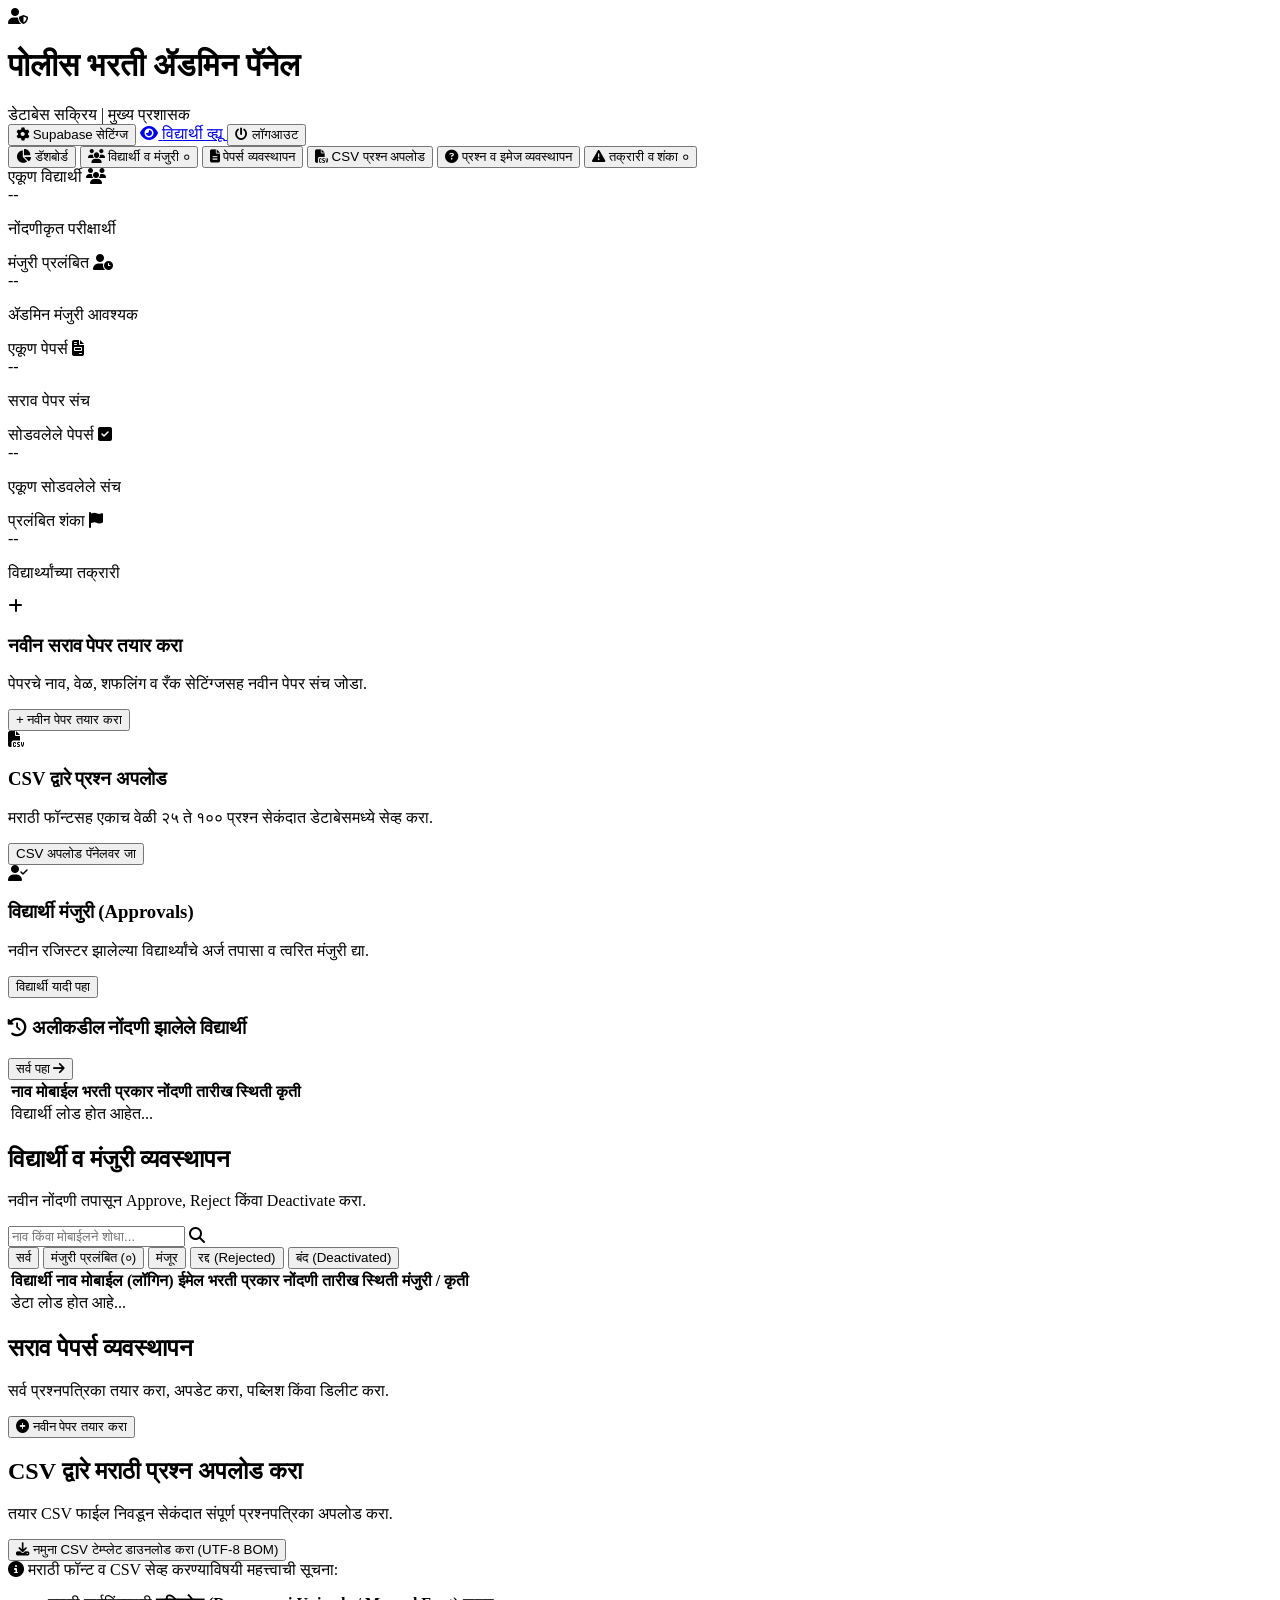
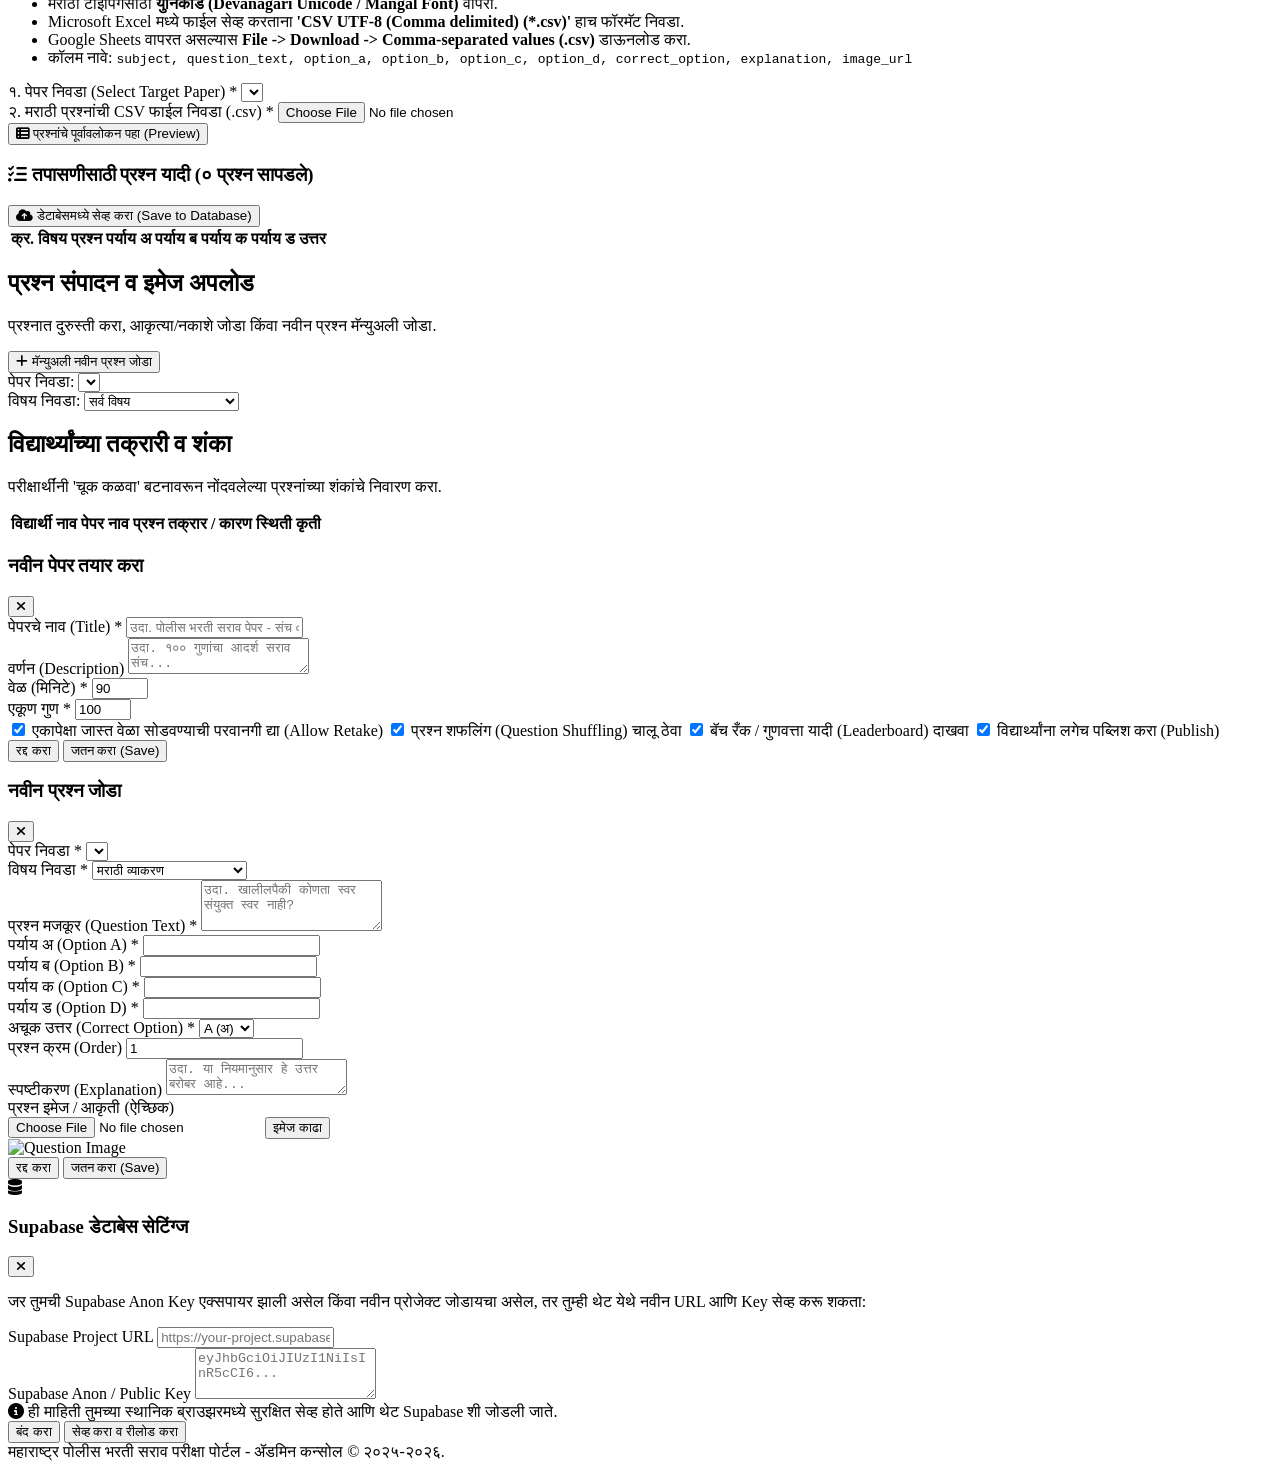
==== admin.html @ e0da2280 "Create admin.html" ====
<!DOCTYPE html>
<html lang="mr">
<head>
    <meta charset="UTF-8">
    <meta name="viewport" content="width=device-width, initial-scale=1.0">
    <title>ॲडमिन पॅनेल | महाराष्ट्र पोलीस भरती परीक्षा पोर्टल</title>
    <!-- Tailwind CSS -->
    <script src="https://cdn.tailwindcss.com"></script>
    <!-- Font Awesome Icons -->
    <link rel="stylesheet" href="https://cdnjs.cloudflare.com/ajax/libs/font-awesome/6.4.0/css/all.min.css">
    <!-- SweetAlert2 -->
    <script src="https://cdn.jsdelivr.net/npm/sweetalert2@11"></script>
    <!-- Google Fonts & Custom CSS -->
    <link rel="stylesheet" href="style.css">
</head>
<body class="bg-slate-100 text-slate-800 min-h-screen flex flex-col">

    <!-- १. ॲडमिन मुख्य हेडर -->
    <header class="bg-slate-900 border-b border-slate-800 text-white sticky top-0 z-40 shadow-md">
        <div class="max-w-7xl mx-auto px-4 sm:px-6 lg:px-8 py-3 flex items-center justify-between">
            <div class="flex items-center space-x-3">
                <div class="w-10 h-10 rounded-full bg-amber-500 text-slate-950 flex items-center justify-center font-bold text-xl shadow-md border-2 border-amber-300">
                    <i class="fa-solid fa-user-shield"></i>
                </div>
                <div>
                    <h1 class="font-extrabold text-base sm:text-lg leading-tight tracking-wide text-white">
                        पोलीस भरती ॲडमिन पॅनेल
                    </h1>
                    <div class="flex items-center space-x-2 text-xs text-slate-400">
                        <span id="supabaseStatusBadge" class="inline-flex items-center px-2 py-0.5 rounded-full text-[10px] font-semibold bg-emerald-950 text-emerald-400 border border-emerald-800">
                            <span class="w-1.5 h-1.5 rounded-full bg-emerald-400 mr-1.5"></span>
                            डेटाबेस सक्रिय
                        </span>
                        <span class="hidden sm:inline">|</span>
                        <span class="text-amber-300 font-medium" id="adminName">मुख्य प्रशासक</span>
                    </div>
                </div>
            </div>

            <!-- हेडर कृती बटने -->
            <div class="flex items-center space-x-2 sm:space-x-3">
                <!-- Supabase सेटिंग्ज बटन -->
                <button 
                    onclick="openSupabaseModal()" 
                    title="Supabase URL व Key सेटिंग्ज"
                    class="px-2.5 py-1.5 sm:px-3 text-xs font-semibold rounded-lg bg-slate-800 text-slate-300 hover:text-white hover:bg-slate-700 border border-slate-700 transition flex items-center"
                >
                    <i class="fa-solid fa-gear mr-1 text-amber-400"></i>
                    <span class="hidden sm:inline">Supabase सेटिंग्ज</span>
                </button>

                <!-- विद्यार्थी डॅशबोर्ड लिंक -->
                <a 
                    href="dashboard.html" 
                    target="_blank"
                    class="px-2.5 py-1.5 sm:px-3 text-xs font-semibold rounded-lg bg-blue-900/60 text-blue-200 hover:bg-blue-800 border border-blue-700/60 transition flex items-center"
                >
                    <i class="fa-solid fa-eye mr-1"></i>
                    <span class="hidden sm:inline">विद्यार्थी व्ह्यू</span>
                </a>

                <!-- लॉगआउट -->
                <button 
                    onclick="Auth.logout()" 
                    class="px-2.5 py-1.5 sm:px-3 text-xs font-semibold rounded-lg bg-red-950/80 text-red-200 hover:bg-red-900 border border-red-800 transition flex items-center"
                >
                    <i class="fa-solid fa-power-off sm:mr-1"></i>
                    <span class="hidden sm:inline">लॉगआउट</span>
                </button>
            </div>
        </div>

        <!-- २. ॲडमिन नेव्हिगेशन टॅब्स (Tab Bar) -->
        <div class="bg-slate-950 border-t border-slate-800/80 px-4 sm:px-6 lg:px-8 overflow-x-auto">
            <div class="max-w-7xl mx-auto flex space-x-1 sm:space-x-2 py-1.5 min-w-max text-xs sm:text-sm font-semibold">
                <button onclick="switchTab('dashboard')" id="tabBtn-dashboard" class="admin-tab-btn active px-3.5 py-2 rounded-lg text-white bg-slate-800 flex items-center">
                    <i class="fa-solid fa-chart-pie mr-2 text-amber-400"></i> डॅशबोर्ड
                </button>
                <button onclick="switchTab('students')" id="tabBtn-students" class="admin-tab-btn px-3.5 py-2 rounded-lg text-slate-400 hover:text-white hover:bg-slate-850 flex items-center">
                    <i class="fa-solid fa-users mr-2 text-blue-400"></i> विद्यार्थी व मंजुरी
                    <span id="tabPendingBadge" class="ml-1.5 px-1.5 py-0.2 text-[10px] font-bold rounded-full bg-amber-500 text-slate-950 hidden">०</span>
                </button>
                <button onclick="switchTab('papers')" id="tabBtn-papers" class="admin-tab-btn px-3.5 py-2 rounded-lg text-slate-400 hover:text-white hover:bg-slate-850 flex items-center">
                    <i class="fa-solid fa-file-lines mr-2 text-emerald-400"></i> पेपर्स व्यवस्थापन
                </button>
                <button onclick="switchTab('csvUpload')" id="tabBtn-csvUpload" class="admin-tab-btn px-3.5 py-2 rounded-lg text-slate-400 hover:text-white hover:bg-slate-850 flex items-center">
                    <i class="fa-solid fa-file-csv mr-2 text-amber-400"></i> CSV प्रश्न अपलोड
                </button>
                <button onclick="switchTab('questions')" id="tabBtn-questions" class="admin-tab-btn px-3.5 py-2 rounded-lg text-slate-400 hover:text-white hover:bg-slate-850 flex items-center">
                    <i class="fa-solid fa-circle-question mr-2 text-purple-400"></i> प्रश्न व इमेज व्यवस्थापन
                </button>
                <button onclick="switchTab('flags')" id="tabBtn-flags" class="admin-tab-btn px-3.5 py-2 rounded-lg text-slate-400 hover:text-white hover:bg-slate-850 flex items-center">
                    <i class="fa-solid fa-triangle-exclamation mr-2 text-rose-400"></i> तक्रारी व शंका
                    <span id="tabFlagsBadge" class="ml-1.5 px-1.5 py-0.2 text-[10px] font-bold rounded-full bg-rose-500 text-white hidden">०</span>
                </button>
            </div>
        </div>
    </header>

    <!-- ३. मुख्य ॲडमिन बॉडी कन्टेन्ट -->
    <main class="flex-grow max-w-7xl w-full mx-auto px-4 sm:px-6 lg:px-8 py-6">

        <!-- ============================================================ -->
        <!-- टॅब १: डॅशबोर्ड ओव्हरव्ह्यू (Dashboard Overview) -->
        <!-- ============================================================ -->
        <div id="tabContent-dashboard" class="space-y-6">
            <!-- ५ मुख्य आकडेवारी कार्ड्स -->
            <div class="grid grid-cols-2 lg:grid-cols-5 gap-4">
                <!-- १. एकूण विद्यार्थी -->
                <div class="police-card p-5 bg-white border-l-4 border-blue-600">
                    <div class="flex items-center justify-between text-slate-500 text-xs font-bold uppercase">
                        <span>एकूण विद्यार्थी</span>
                        <i class="fa-solid fa-users text-blue-600 text-lg"></i>
                    </div>
                    <div class="text-2xl sm:text-3xl font-extrabold text-slate-900 mt-2" id="statTotalStudents">--</div>
                    <p class="text-[11px] text-slate-500 mt-1">नोंदणीकृत परीक्षार्थी</p>
                </div>

                <!-- २. मंजुरी प्रलंबित -->
                <div class="police-card p-5 bg-white border-l-4 border-amber-500">
                    <div class="flex items-center justify-between text-slate-500 text-xs font-bold uppercase">
                        <span>मंजुरी प्रलंबित</span>
                        <i class="fa-solid fa-user-clock text-amber-500 text-lg"></i>
                    </div>
                    <div class="text-2xl sm:text-3xl font-extrabold text-amber-600 mt-2" id="statPendingApprovals">--</div>
                    <p class="text-[11px] text-amber-700 mt-1 font-semibold">ॲडमिन मंजुरी आवश्यक</p>
                </div>

                <!-- ३. एकूण पेपर्स -->
                <div class="police-card p-5 bg-white border-l-4 border-emerald-600">
                    <div class="flex items-center justify-between text-slate-500 text-xs font-bold uppercase">
                        <span>एकूण पेपर्स</span>
                        <i class="fa-solid fa-file-invoice text-emerald-600 text-lg"></i>
                    </div>
                    <div class="text-2xl sm:text-3xl font-extrabold text-slate-900 mt-2" id="statTotalPapers">--</div>
                    <p class="text-[11px] text-slate-500 mt-1">सराव पेपर संच</p>
                </div>

                <!-- ४. सोडवलेले पेपर्स -->
                <div class="police-card p-5 bg-white border-l-4 border-indigo-600">
                    <div class="flex items-center justify-between text-slate-500 text-xs font-bold uppercase">
                        <span>सोडवलेले पेपर्स</span>
                        <i class="fa-solid fa-square-check text-indigo-600 text-lg"></i>
                    </div>
                    <div class="text-2xl sm:text-3xl font-extrabold text-slate-900 mt-2" id="statTotalAttempts">--</div>
                    <p class="text-[11px] text-slate-500 mt-1">एकूण सोडवलेले संच</p>
                </div>

                <!-- ५. प्रलंबित शंका -->
                <div class="police-card p-5 bg-white border-l-4 border-rose-600 col-span-2 lg:col-span-1">
                    <div class="flex items-center justify-between text-slate-500 text-xs font-bold uppercase">
                        <span>प्रलंबित शंका</span>
                        <i class="fa-solid fa-flag text-rose-600 text-lg"></i>
                    </div>
                    <div class="text-2xl sm:text-3xl font-extrabold text-rose-600 mt-2" id="statPendingFlags">--</div>
                    <p class="text-[11px] text-rose-700 mt-1 font-semibold">विद्यार्थ्यांच्या तक्रारी</p>
                </div>
            </div>

            <!-- जलद कृती पॅनेल (Quick Actions) -->
            <div class="grid grid-cols-1 md:grid-cols-3 gap-6">
                <!-- १. नवीन पेपर तयार करा -->
                <div class="police-card p-6 bg-gradient-to-br from-blue-900 to-slate-900 text-white">
                    <div class="w-12 h-12 rounded-xl bg-blue-500/20 text-blue-300 border border-blue-400/30 flex items-center justify-center text-xl mb-4">
                        <i class="fa-solid fa-plus"></i>
                    </div>
                    <h3 class="text-lg font-bold">नवीन सराव पेपर तयार करा</h3>
                    <p class="text-xs text-slate-300 mt-1 mb-4">
                        पेपरचे नाव, वेळ, शफलिंग व रँक सेटिंग्जसह नवीन पेपर संच जोडा.
                    </p>
                    <button onclick="openPaperModal()" class="w-full py-2.5 rounded-lg bg-blue-600 hover:bg-blue-500 text-white font-semibold text-xs transition">
                        + नवीन पेपर तयार करा
                    </button>
                </div>

                <!-- २. CSV अपलोड करा -->
                <div class="police-card p-6 bg-gradient-to-br from-amber-950 to-slate-900 text-white">
                    <div class="w-12 h-12 rounded-xl bg-amber-500/20 text-amber-400 border border-amber-400/30 flex items-center justify-center text-xl mb-4">
                        <i class="fa-solid fa-file-csv"></i>
                    </div>
                    <h3 class="text-lg font-bold">CSV द्वारे प्रश्न अपलोड</h3>
                    <p class="text-xs text-slate-300 mt-1 mb-4">
                        मराठी फॉन्टसह एकाच वेळी २५ ते १०० प्रश्न सेकंदात डेटाबेसमध्ये सेव्ह करा.
                    </p>
                    <button onclick="switchTab('csvUpload')" class="w-full py-2.5 rounded-lg bg-amber-500 hover:bg-amber-400 text-slate-950 font-bold text-xs transition">
                        CSV अपलोड पॅनेलवर जा
                    </button>
                </div>

                <!-- ३. विद्यार्थी मंजुरी -->
                <div class="police-card p-6 bg-gradient-to-br from-emerald-950 to-slate-900 text-white">
                    <div class="w-12 h-12 rounded-xl bg-emerald-500/20 text-emerald-400 border border-emerald-400/30 flex items-center justify-center text-xl mb-4">
                        <i class="fa-solid fa-user-check"></i>
                    </div>
                    <h3 class="text-lg font-bold">विद्यार्थी मंजुरी (Approvals)</h3>
                    <p class="text-xs text-slate-300 mt-1 mb-4">
                        नवीन रजिस्टर झालेल्या विद्यार्थ्यांचे अर्ज तपासा व त्वरित मंजुरी द्या.
                    </p>
                    <button onclick="switchTab('students')" class="w-full py-2.5 rounded-lg bg-emerald-600 hover:bg-emerald-500 text-white font-semibold text-xs transition">
                        विद्यार्थी यादी पहा
                    </button>
                </div>
            </div>

            <!-- अलीकडील नोंदणीकृत विद्यार्थी पूर्वावलोकन -->
            <div class="police-card p-6 bg-white">
                <div class="flex items-center justify-between mb-4">
                    <h3 class="text-base font-bold text-slate-900 flex items-center">
                        <i class="fa-solid fa-clock-rotate-left mr-2 text-blue-600"></i>
                        अलीकडील नोंदणी झालेले विद्यार्थी
                    </h3>
                    <button onclick="switchTab('students')" class="text-xs font-semibold text-blue-600 hover:underline">
                        सर्व पहा <i class="fa-solid fa-arrow-right ml-1"></i>
                    </button>
                </div>
                <div class="overflow-x-auto">
                    <table class="w-full text-left text-xs text-slate-600">
                        <thead class="bg-slate-50 text-slate-700 uppercase font-bold border-b border-slate-200">
                            <tr>
                                <th class="p-3">नाव</th>
                                <th class="p-3">मोबाईल</th>
                                <th class="p-3">भरती प्रकार</th>
                                <th class="p-3">नोंदणी तारीख</th>
                                <th class="p-3">स्थिती</th>
                                <th class="p-3 text-right">कृती</th>
                            </tr>
                        </thead>
                        <tbody id="recentStudentsTable" class="divide-y divide-slate-100">
                            <tr><td colspan="6" class="p-4 text-center text-slate-400">विद्यार्थी लोड होत आहेत...</td></tr>
                        </tbody>
                    </table>
                </div>
            </div>
        </div>

        <!-- ============================================================ -->
        <!-- टॅब २: विद्यार्थी व मंजुरी व्यवस्थापन (Students Management) -->
        <!-- ============================================================ -->
        <div id="tabContent-students" class="hidden space-y-6">
            <div class="police-card p-6 bg-white">
                <div class="flex flex-col md:flex-row md:items-center md:justify-between gap-4 mb-6">
                    <div>
                        <h2 class="text-xl font-extrabold text-slate-900">विद्यार्थी व मंजुरी व्यवस्थापन</h2>
                        <p class="text-xs text-slate-500 mt-1">
                            नवीन नोंदणी तपासून Approve, Reject किंवा Deactivate करा.
                        </p>
                    </div>

                    <!-- शोध व फिल्टर -->
                    <div class="flex flex-wrap items-center gap-2">
                        <div class="relative">
                            <input 
                                type="text" 
                                id="studentSearchInput" 
                                onkeyup="renderStudentsTable()" 
                                placeholder="नाव किंवा मोबाईलने शोधा..."
                                class="pl-8 pr-3 py-2 text-xs rounded-lg border border-slate-300 focus:ring-2 focus:ring-blue-500 outline-none w-48 sm:w-64"
                            >
                            <i class="fa-solid fa-magnifying-glass absolute left-2.5 top-2.5 text-slate-400 text-xs"></i>
                        </div>
                    </div>
                </div>

                <!-- स्थितीनुसार फिल्टर बटणे -->
                <div class="flex flex-wrap gap-2 mb-4 border-b border-slate-200 pb-3 text-xs font-semibold">
                    <button onclick="setStudentFilter('all')" id="filterBtn-all" class="px-3 py-1.5 rounded-md bg-slate-900 text-white">सर्व</button>
                    <button onclick="setStudentFilter('pending')" id="filterBtn-pending" class="px-3 py-1.5 rounded-md bg-slate-100 text-slate-600 hover:bg-slate-200">
                        मंजुरी प्रलंबित (<span id="countPendingFilter">०</span>)
                    </button>
                    <button onclick="setStudentFilter('approved')" id="filterBtn-approved" class="px-3 py-1.5 rounded-md bg-slate-100 text-slate-600 hover:bg-slate-200">मंजूर</button>
                    <button onclick="setStudentFilter('rejected')" id="filterBtn-rejected" class="px-3 py-1.5 rounded-md bg-slate-100 text-slate-600 hover:bg-slate-200">रद्द (Rejected)</button>
                    <button onclick="setStudentFilter('deactivated')" id="filterBtn-deactivated" class="px-3 py-1.5 rounded-md bg-slate-100 text-slate-600 hover:bg-slate-200">बंद (Deactivated)</button>
                </div>

                <!-- विद्यार्थी टेबल -->
                <div class="overflow-x-auto">
                    <table class="w-full text-left text-xs text-slate-600 border border-slate-200 rounded-lg">
                        <thead class="bg-slate-50 text-slate-700 uppercase font-bold border-b border-slate-200">
                            <tr>
                                <th class="p-3">विद्यार्थी नाव</th>
                                <th class="p-3">मोबाईल (लॉगिन)</th>
                                <th class="p-3">ईमेल</th>
                                <th class="p-3">भरती प्रकार</th>
                                <th class="p-3">नोंदणी तारीख</th>
                                <th class="p-3">स्थिती</th>
                                <th class="p-3 text-center">मंजुरी / कृती</th>
                            </tr>
                        </thead>
                        <tbody id="fullStudentsTable" class="divide-y divide-slate-100">
                            <tr><td colspan="7" class="p-6 text-center text-slate-400">डेटा लोड होत आहे...</td></tr>
                        </tbody>
                    </table>
                </div>
            </div>
        </div>

        <!-- ============================================================ -->
        <!-- टॅब ३: पेपर्स व्यवस्थापन (Papers Management) -->
        <!-- ============================================================ -->
        <div id="tabContent-papers" class="hidden space-y-6">
            <div class="police-card p-6 bg-white">
                <div class="flex flex-col sm:flex-row sm:items-center sm:justify-between gap-4 mb-6">
                    <div>
                        <h2 class="text-xl font-extrabold text-slate-900">सराव पेपर्स व्यवस्थापन</h2>
                        <p class="text-xs text-slate-500 mt-1">
                            सर्व प्रश्नपत्रिका तयार करा, अपडेट करा, पब्लिश किंवा डिलीट करा.
                        </p>
                    </div>
                    <button onclick="openPaperModal()" class="px-4 py-2.5 rounded-xl bg-blue-700 hover:bg-blue-600 text-white font-bold text-xs transition flex items-center shadow-md">
                        <i class="fa-solid fa-circle-plus mr-2"></i> नवीन पेपर तयार करा
                    </button>
                </div>

                <!-- पेपर्स यादी -->
                <div id="papersListContainer" class="grid grid-cols-1 md:grid-cols-2 gap-6">
                    <!-- Papers rendered dynamically -->
                </div>
            </div>
        </div>

        <!-- ============================================================ -->
        <!-- टॅब ४: CSV प्रश्न अपलोड (CSV Import) -->
        <!-- ============================================================ -->
        <div id="tabContent-csvUpload" class="hidden space-y-6">
            <div class="police-card p-6 bg-white">
                <div class="flex flex-col sm:flex-row sm:items-center sm:justify-between gap-4 mb-4">
                    <div>
                        <h2 class="text-xl font-extrabold text-slate-900">CSV द्वारे मराठी प्रश्न अपलोड करा</h2>
                        <p class="text-xs text-slate-500 mt-1">
                            तयार CSV फाईल निवडून सेकंदात संपूर्ण प्रश्नपत्रिका अपलोड करा.
                        </p>
                    </div>

                    <!-- नमुना CSV डाऊनलोड बटन -->
                    <button 
                        onclick="downloadSampleCSV()" 
                        class="px-4 py-2.5 rounded-xl bg-amber-500 hover:bg-amber-400 text-slate-950 font-bold text-xs transition flex items-center shadow-md"
                    >
                        <i class="fa-solid fa-download mr-2"></i> नमुना CSV टेम्प्लेट डाउनलोड करा (UTF-8 BOM)
                    </button>
                </div>

                <!-- मराठी फॉन्ट व UTF-8 सूचना बॉक्स -->
                <div class="p-4 bg-amber-50 rounded-xl border border-amber-200 text-xs text-amber-900 mb-6">
                    <div class="font-bold flex items-center mb-1 text-amber-800 text-sm">
                        <i class="fa-solid fa-circle-info mr-2 text-amber-600"></i>
                        मराठी फॉन्ट व CSV सेव्ह करण्याविषयी महत्त्वाची सूचना:
                    </div>
                    <ul class="list-disc list-inside space-y-1 text-xs text-amber-900 ml-1">
                        <li>मराठी टाईपिंगसाठी <b>युनिकोड (Devanagari Unicode / Mangal Font)</b> वापरा.</li>
                        <li>Microsoft Excel मध्ये फाईल सेव्ह करताना <b>'CSV UTF-8 (Comma delimited) (*.csv)'</b> हाच फॉरमॅट निवडा.</li>
                        <li>Google Sheets वापरत असल्यास <b>File -> Download -> Comma-separated values (.csv)</b> डाऊनलोड करा.</li>
                        <li>कॉलम नावे: <code class="bg-amber-100 px-1 py-0.5 rounded font-mono">subject, question_text, option_a, option_b, option_c, option_d, correct_option, explanation, image_url</code></li>
                    </ul>
                </div>

                <!-- CSV अपलोड फॉर्म -->
                <div class="p-6 bg-slate-50 rounded-xl border border-slate-200 space-y-4">
                    <!-- १. कोणत्या पेपरमध्ये टाकायचे? -->
                    <div>
                        <label class="block text-xs font-bold text-slate-700 uppercase mb-1.5">
                            १. पेपर निवडा (Select Target Paper) *
                        </label>
                        <select id="csvTargetPaperSelect" class="w-full sm:w-96 px-3 py-2 text-xs rounded-lg border border-slate-300 focus:ring-2 focus:ring-amber-500 bg-white font-medium">
                            <!-- Paper options populated dynamically -->
                        </select>
                    </div>

                    <!-- २. फाईल निवडणे -->
                    <div>
                        <label class="block text-xs font-bold text-slate-700 uppercase mb-1.5">
                            २. मराठी प्रश्नांची CSV फाईल निवडा (.csv) *
                        </label>
                        <input 
                            type="file" 
                            id="csvFileInput" 
                            accept=".csv"
                            class="block w-full text-xs text-slate-500 file:mr-4 file:py-2.5 file:px-4 file:rounded-xl file:border-0 file:text-xs file:font-semibold file:bg-blue-600 file:text-white hover:file:bg-blue-700 cursor-pointer"
                        >
                    </div>

                    <div class="pt-2">
                        <button 
                            type="button" 
                            id="previewCsvBtn" 
                            onclick="handleParseCSV()"
                            class="px-5 py-2.5 rounded-lg bg-slate-900 hover:bg-slate-800 text-white font-semibold text-xs transition flex items-center"
                        >
                            <i class="fa-solid fa-table-list mr-2 text-amber-400"></i> प्रश्नांचे पूर्वावलोकन पहा (Preview)
                        </button>
                    </div>
                </div>

                <!-- CSV पूर्वावलोकन टेबल (Preview Section) -->
                <div id="csvPreviewSection" class="hidden mt-6 space-y-4">
                    <div class="flex items-center justify-between">
                        <h3 class="text-sm font-bold text-slate-900 flex items-center">
                            <i class="fa-solid fa-list-check mr-2 text-emerald-600"></i>
                            तपासणीसाठी प्रश्न यादी (<span id="previewCount">०</span> प्रश्न सापडले)
                        </h3>
                        <button 
                            id="saveCsvQuestionsBtn" 
                            onclick="commitCsvQuestions()" 
                            class="px-6 py-2.5 rounded-xl bg-emerald-600 hover:bg-emerald-500 text-white font-bold text-xs transition shadow-md flex items-center"
                        >
                            <i class="fa-solid fa-cloud-arrow-up mr-2"></i> डेटाबेसमध्ये सेव्ह करा (Save to Database)
                        </button>
                    </div>

                    <div class="overflow-x-auto border border-slate-200 rounded-lg max-h-96 overflow-y-auto">
                        <table class="w-full text-left text-xs text-slate-600">
                            <thead class="bg-slate-100 text-slate-700 uppercase font-bold sticky top-0 border-b border-slate-200">
                                <tr>
                                    <th class="p-2.5 w-10">क्र.</th>
                                    <th class="p-2.5 w-32">विषय</th>
                                    <th class="p-2.5">प्रश्न</th>
                                    <th class="p-2.5">पर्याय अ</th>
                                    <th class="p-2.5">पर्याय ब</th>
                                    <th class="p-2.5">पर्याय क</th>
                                    <th class="p-2.5">पर्याय ड</th>
                                    <th class="p-2.5 w-16 text-center">उत्तर</th>
                                </tr>
                            </thead>
                            <tbody id="csvPreviewTableBody" class="divide-y divide-slate-100">
                                <!-- Preview rows -->
                            </tbody>
                        </table>
                    </div>
                </div>
            </div>
        </div>

        <!-- ============================================================ -->
        <!-- टॅब ५: प्रश्न व इमेज व्यवस्थापन (Questions & Images) -->
        <!-- ============================================================ -->
        <div id="tabContent-questions" class="hidden space-y-6">
            <div class="police-card p-6 bg-white">
                <div class="flex flex-col sm:flex-row sm:items-center sm:justify-between gap-4 mb-6">
                    <div>
                        <h2 class="text-xl font-extrabold text-slate-900">प्रश्न संपादन व इमेज अपलोड</h2>
                        <p class="text-xs text-slate-500 mt-1">
                            प्रश्नात दुरुस्ती करा, आकृत्या/नकाशे जोडा किंवा नवीन प्रश्न मॅन्युअली जोडा.
                        </p>
                    </div>

                    <div class="flex items-center space-x-2">
                        <button onclick="openQuestionModal()" class="px-4 py-2.5 rounded-xl bg-purple-700 hover:bg-purple-600 text-white font-bold text-xs transition flex items-center shadow-md">
                            <i class="fa-solid fa-plus mr-1.5"></i> मॅन्युअली नवीन प्रश्न जोडा
                        </button>
                    </div>
                </div>

                <!-- पेपर व विषय फिल्टर -->
                <div class="flex flex-wrap items-center gap-3 p-4 bg-slate-50 rounded-xl border border-slate-200 mb-6 text-xs">
                    <div>
                        <label class="block font-bold text-slate-700 mb-1">पेपर निवडा:</label>
                        <select id="filterQuestionPaperSelect" onchange="renderQuestionsList()" class="px-3 py-1.5 rounded-lg border border-slate-300 bg-white font-medium w-60">
                            <!-- Populated dynamically -->
                        </select>
                    </div>
                    <div>
                        <label class="block font-bold text-slate-700 mb-1">विषय निवडा:</label>
                        <select id="filterQuestionSubjectSelect" onchange="renderQuestionsList()" class="px-3 py-1.5 rounded-lg border border-slate-300 bg-white font-medium w-48">
                            <option value="all">सर्व विषय</option>
                            <option value="मराठी व्याकरण">मराठी व्याकरण</option>
                            <option value="अंकगणित">अंकगणित</option>
                            <option value="बुद्धिमत्ता चाचणी">बुद्धिमत्ता चाचणी</option>
                            <option value="सामान्य ज्ञान व चालू घडामोडी">सामान्य ज्ञान व चालू घडामोडी</option>
                        </select>
                    </div>
                </div>

                <!-- प्रश्नांची सूची -->
                <div id="questionsContainer" class="space-y-4">
                    <!-- Dynamic question cards -->
                </div>
            </div>
        </div>

        <!-- ============================================================ -->
        <!-- टॅब ६: तक्रारी व शंका (Flagged Doubts) -->
        <!-- ============================================================ -->
        <div id="tabContent-flags" class="hidden space-y-6">
            <div class="police-card p-6 bg-white">
                <div class="mb-6">
                    <h2 class="text-xl font-extrabold text-slate-900">विद्यार्थ्यांच्या तक्रारी व शंका</h2>
                    <p class="text-xs text-slate-500 mt-1">
                        परीक्षार्थींनी 'चूक कळवा' बटनावरून नोंदवलेल्या प्रश्नांच्या शंकांचे निवारण करा.
                    </p>
                </div>

                <div class="overflow-x-auto">
                    <table class="w-full text-left text-xs text-slate-600 border border-slate-200 rounded-lg">
                        <thead class="bg-slate-50 text-slate-700 uppercase font-bold border-b border-slate-200">
                            <tr>
                                <th class="p-3">विद्यार्थी नाव</th>
                                <th class="p-3">पेपर नाव</th>
                                <th class="p-3">प्रश्न</th>
                                <th class="p-3">तक्रार / कारण</th>
                                <th class="p-3">स्थिती</th>
                                <th class="p-3 text-right">कृती</th>
                            </tr>
                        </thead>
                        <tbody id="flagsTableBody" class="divide-y divide-slate-100">
                            <!-- Flags rendered dynamically -->
                        </tbody>
                    </table>
                </div>
            </div>
        </div>

    </main>

    <!-- ============================================================ -->
    <!-- मोडेल्स (Modals) -->
    <!-- ============================================================ -->

    <!-- १. पेपर तयार / संपादन मोडल (Paper Modal) -->
    <div id="paperModal" class="fixed inset-0 bg-slate-900/60 backdrop-blur-sm z-50 flex items-center justify-center p-4 hidden">
        <div class="bg-white rounded-2xl shadow-2xl max-w-lg w-full overflow-hidden border border-slate-200">
            <div class="p-5 bg-gradient-to-r from-slate-900 to-blue-950 text-white flex items-center justify-between">
                <h3 id="paperModalTitle" class="text-base font-bold">नवीन पेपर तयार करा</h3>
                <button onclick="closePaperModal()" class="text-slate-400 hover:text-white text-lg">
                    <i class="fa-solid fa-xmark"></i>
                </button>
            </div>
            <form id="paperForm" class="p-6 space-y-4 text-xs">
                <input type="hidden" id="paperFormId">

                <div>
                    <label class="block font-bold text-slate-700 uppercase mb-1">पेपरचे नाव (Title) *</label>
                    <input type="text" id="paperTitle" required placeholder="उदा. पोलीस भरती सराव पेपर - संच ०३" class="w-full px-3 py-2 text-xs rounded-lg border border-slate-300 focus:ring-2 focus:ring-blue-500 outline-none">
                </div>

                <div>
                    <label class="block font-bold text-slate-700 uppercase mb-1">वर्णन (Description)</label>
                    <textarea id="paperDescription" rows="2" placeholder="उदा. १०० गुणांचा आदर्श सराव संच..." class="w-full px-3 py-2 text-xs rounded-lg border border-slate-300 focus:ring-2 focus:ring-blue-500 outline-none"></textarea>
                </div>

                <div class="grid grid-cols-2 gap-3">
                    <div>
                        <label class="block font-bold text-slate-700 uppercase mb-1">वेळ (मिनिटे) *</label>
                        <input type="number" id="paperTime" required min="5" max="300" value="90" class="w-full px-3 py-2 text-xs rounded-lg border border-slate-300 focus:ring-2 focus:ring-blue-500 outline-none">
                    </div>
                    <div>
                        <label class="block font-bold text-slate-700 uppercase mb-1">एकूण गुण *</label>
                        <input type="number" id="paperMarks" required min="10" max="200" value="100" class="w-full px-3 py-2 text-xs rounded-lg border border-slate-300 focus:ring-2 focus:ring-blue-500 outline-none">
                    </div>
                </div>

                <div class="pt-2 border-t border-slate-100 space-y-2">
                    <label class="flex items-center space-x-2 cursor-pointer">
                        <input type="checkbox" id="paperAllowRetake" checked class="rounded text-blue-600 focus:ring-blue-500">
                        <span class="text-slate-700 font-medium">एकापेक्षा जास्त वेळा सोडवण्याची परवानगी द्या (Allow Retake)</span>
                    </label>
                    <label class="flex items-center space-x-2 cursor-pointer">
                        <input type="checkbox" id="paperShuffle" checked class="rounded text-blue-600 focus:ring-blue-500">
                        <span class="text-slate-700 font-medium">प्रश्न शफलिंग (Question Shuffling) चालू ठेवा</span>
                    </label>
                    <label class="flex items-center space-x-2 cursor-pointer">
                        <input type="checkbox" id="paperLeaderboard" checked class="rounded text-blue-600 focus:ring-blue-500">
                        <span class="text-slate-700 font-medium">बॅच रँक / गुणवत्ता यादी (Leaderboard) दाखवा</span>
                    </label>
                    <label class="flex items-center space-x-2 cursor-pointer">
                        <input type="checkbox" id="paperPublish" checked class="rounded text-blue-600 focus:ring-blue-500">
                        <span class="text-slate-700 font-bold text-blue-700">विद्यार्थ्यांना लगेच पब्लिश करा (Publish)</span>
                    </label>
                </div>

                <div class="pt-4 flex justify-end space-x-2">
                    <button type="button" onclick="closePaperModal()" class="px-4 py-2 rounded-lg bg-slate-100 hover:bg-slate-200 text-slate-700 font-semibold transition">रद्द करा</button>
                    <button type="submit" class="px-5 py-2 rounded-lg bg-blue-700 hover:bg-blue-600 text-white font-bold transition">जतन करा (Save)</button>
                </div>
            </form>
        </div>
    </div>

    <!-- २. प्रश्न मॅन्युअली जोडा / संपादन मोडल (Question Modal) -->
    <div id="questionModal" class="fixed inset-0 bg-slate-900/60 backdrop-blur-sm z-50 flex items-center justify-center p-4 hidden">
        <div class="bg-white rounded-2xl shadow-2xl max-w-xl w-full overflow-hidden border border-slate-200 max-h-[90vh] flex flex-col">
            <div class="p-5 bg-gradient-to-r from-slate-900 to-purple-950 text-white flex items-center justify-between shrink-0">
                <h3 id="questionModalTitle" class="text-base font-bold">नवीन प्रश्न जोडा</h3>
                <button onclick="closeQuestionModal()" class="text-slate-400 hover:text-white text-lg">
                    <i class="fa-solid fa-xmark"></i>
                </button>
            </div>
            <form id="questionForm" class="p-6 space-y-3.5 text-xs overflow-y-auto flex-grow">
                <input type="hidden" id="qFormId">

                <div class="grid grid-cols-2 gap-3">
                    <div>
                        <label class="block font-bold text-slate-700 uppercase mb-1">पेपर निवडा *</label>
                        <select id="qFormPaper" required class="w-full px-3 py-2 text-xs rounded-lg border border-slate-300 focus:ring-2 focus:ring-purple-500 bg-white">
                            <!-- Populated dynamically -->
                        </select>
                    </div>
                    <div>
                        <label class="block font-bold text-slate-700 uppercase mb-1">विषय निवडा *</label>
                        <select id="qFormSubject" required class="w-full px-3 py-2 text-xs rounded-lg border border-slate-300 focus:ring-2 focus:ring-purple-500 bg-white">
                            <option value="मराठी व्याकरण">मराठी व्याकरण</option>
                            <option value="अंकगणित">अंकगणित</option>
                            <option value="बुद्धिमत्ता चाचणी">बुद्धिमत्ता चाचणी</option>
                            <option value="सामान्य ज्ञान व चालू घडामोडी">सामान्य ज्ञान व चालू घडामोडी</option>
                        </select>
                    </div>
                </div>

                <div>
                    <label class="block font-bold text-slate-700 uppercase mb-1">प्रश्न मजकूर (Question Text) *</label>
                    <textarea id="qFormText" rows="3" required placeholder="उदा. खालीलपैकी कोणता स्वर संयुक्त स्वर नाही?" class="w-full px-3 py-2 text-xs rounded-lg border border-slate-300 focus:ring-2 focus:ring-purple-500 outline-none"></textarea>
                </div>

                <div class="grid grid-cols-2 gap-3">
                    <div>
                        <label class="block font-bold text-slate-700 uppercase mb-1">पर्याय अ (Option A) *</label>
                        <input type="text" id="qFormOptA" required class="w-full px-3 py-2 text-xs rounded-lg border border-slate-300 outline-none">
                    </div>
                    <div>
                        <label class="block font-bold text-slate-700 uppercase mb-1">पर्याय ब (Option B) *</label>
                        <input type="text" id="qFormOptB" required class="w-full px-3 py-2 text-xs rounded-lg border border-slate-300 outline-none">
                    </div>
                    <div>
                        <label class="block font-bold text-slate-700 uppercase mb-1">पर्याय क (Option C) *</label>
                        <input type="text" id="qFormOptC" required class="w-full px-3 py-2 text-xs rounded-lg border border-slate-300 outline-none">
                    </div>
                    <div>
                        <label class="block font-bold text-slate-700 uppercase mb-1">पर्याय ड (Option D) *</label>
                        <input type="text" id="qFormOptD" required class="w-full px-3 py-2 text-xs rounded-lg border border-slate-300 outline-none">
                    </div>
                </div>

                <div class="grid grid-cols-2 gap-3">
                    <div>
                        <label class="block font-bold text-slate-700 uppercase mb-1">अचूक उत्तर (Correct Option) *</label>
                        <select id="qFormCorrect" required class="w-full px-3 py-2 text-xs rounded-lg border border-slate-300 bg-white font-bold text-emerald-700">
                            <option value="A">A (अ)</option>
                            <option value="B">B (ब)</option>
                            <option value="C">C (क)</option>
                            <option value="D">D (ड)</option>
                        </select>
                    </div>
                    <div>
                        <label class="block font-bold text-slate-700 uppercase mb-1">प्रश्न क्रम (Order)</label>
                        <input type="number" id="qFormOrder" value="1" min="1" class="w-full px-3 py-2 text-xs rounded-lg border border-slate-300 outline-none">
                    </div>
                </div>

                <div>
                    <label class="block font-bold text-slate-700 uppercase mb-1">स्पष्टीकरण (Explanation)</label>
                    <textarea id="qFormExplanation" rows="2" placeholder="उदा. या नियमानुसार हे उत्तर बरोबर आहे..." class="w-full px-3 py-2 text-xs rounded-lg border border-slate-300 outline-none"></textarea>
                </div>

                <!-- इमेज जोडणे / कॉम्प्रेस -->
                <div>
                    <label class="block font-bold text-slate-700 uppercase mb-1">प्रश्न इमेज / आकृती (ऐच्छिक)</label>
                    <div class="flex items-center space-x-2">
                        <input type="file" id="qFormImageFile" accept="image/*" class="text-xs file:mr-2 file:py-1 file:px-3 file:rounded file:border-0 file:text-xs file:bg-slate-200 hover:file:bg-slate-300 cursor-pointer">
                        <button type="button" onclick="clearQuestionImage()" id="clearImgBtn" class="text-xs text-rose-600 hover:underline hidden">इमेज काढा</button>
                    </div>
                    <div id="qFormImagePreview" class="mt-2 hidden">
                        <img src="" alt="Question Image" class="h-24 rounded border border-slate-200 object-contain">
                    </div>
                </div>

                <div class="pt-3 flex justify-end space-x-2">
                    <button type="button" onclick="closeQuestionModal()" class="px-4 py-2 rounded-lg bg-slate-100 hover:bg-slate-200 text-slate-700 font-semibold transition">रद्द करा</button>
                    <button type="submit" class="px-5 py-2 rounded-lg bg-purple-700 hover:bg-purple-600 text-white font-bold transition">जतन करा (Save)</button>
                </div>
            </form>
        </div>
    </div>

    <!-- ३. Supabase सेटिंग्ज मोडल (Supabase Key & Config Modal) -->
    <div id="supabaseModal" class="fixed inset-0 bg-slate-900/60 backdrop-blur-sm z-50 flex items-center justify-center p-4 hidden">
        <div class="bg-white rounded-2xl shadow-2xl max-w-lg w-full overflow-hidden border border-slate-200">
            <div class="p-5 bg-gradient-to-r from-slate-900 to-slate-950 text-white flex items-center justify-between">
                <div class="flex items-center space-x-2">
                    <i class="fa-solid fa-database text-amber-400"></i>
                    <h3 class="text-base font-bold">Supabase डेटाबेस सेटिंग्ज</h3>
                </div>
                <button onclick="closeSupabaseModal()" class="text-slate-400 hover:text-white text-lg">
                    <i class="fa-solid fa-xmark"></i>
                </button>
            </div>
            <div class="p-6 space-y-4 text-xs">
                <p class="text-slate-600 leading-relaxed">
                    जर तुमची Supabase Anon Key एक्सपायर झाली असेल किंवा नवीन प्रोजेक्ट जोडायचा असेल, तर तुम्ही थेट येथे नवीन URL आणि Key सेव्ह करू शकता:
                </p>

                <div>
                    <label class="block font-bold text-slate-700 uppercase mb-1">Supabase Project URL</label>
                    <input type="text" id="settingSupabaseUrl" placeholder="https://your-project.supabase.co" class="w-full px-3 py-2 text-xs rounded-lg border border-slate-300 focus:ring-2 focus:ring-blue-500 font-mono outline-none">
                </div>

                <div>
                    <label class="block font-bold text-slate-700 uppercase mb-1">Supabase Anon / Public Key</label>
                    <textarea id="settingSupabaseKey" rows="3" placeholder="eyJhbGciOiJIUzI1NiIsInR5cCI6..." class="w-full px-3 py-2 text-xs rounded-lg border border-slate-300 focus:ring-2 focus:ring-blue-500 font-mono outline-none"></textarea>
                </div>

                <div class="p-3 bg-blue-50 rounded-lg text-blue-900 text-[11px] leading-relaxed">
                    <i class="fa-solid fa-info-circle mr-1"></i>
                    ही माहिती तुमच्या स्थानिक ब्राउझरमध्ये सुरक्षित सेव्ह होते आणि थेट Supabase शी जोडली जाते.
                </div>

                <div class="pt-3 flex justify-end space-x-2">
                    <button type="button" onclick="closeSupabaseModal()" class="px-4 py-2 rounded-lg bg-slate-100 hover:bg-slate-200 text-slate-700 font-semibold transition">बंद करा</button>
                    <button type="button" onclick="saveSupabaseSettings()" class="px-5 py-2 rounded-lg bg-amber-500 hover:bg-amber-400 text-slate-950 font-bold transition">सेव्ह करा व रीलोड करा</button>
                </div>
            </div>
        </div>
    </div>

    <!-- ४. फूटर -->
    <footer class="bg-slate-900 text-slate-400 text-xs py-4 text-center border-t border-slate-800">
        महाराष्ट्र पोलीस भरती सराव परीक्षा पोर्टल - ॲडमिन कन्सोल &copy; २०२५-२०२६.
    </footer>

    <!-- Supabase आणि ॲडमिन स्क्रिप्ट्स -->
    <script src="https://cdn.jsdelivr.net/npm/@supabase/supabase-js@2"></script>
    <script src="supabase-config.js"></script>
    <script src="admin.js"></script>
</body>
</html>
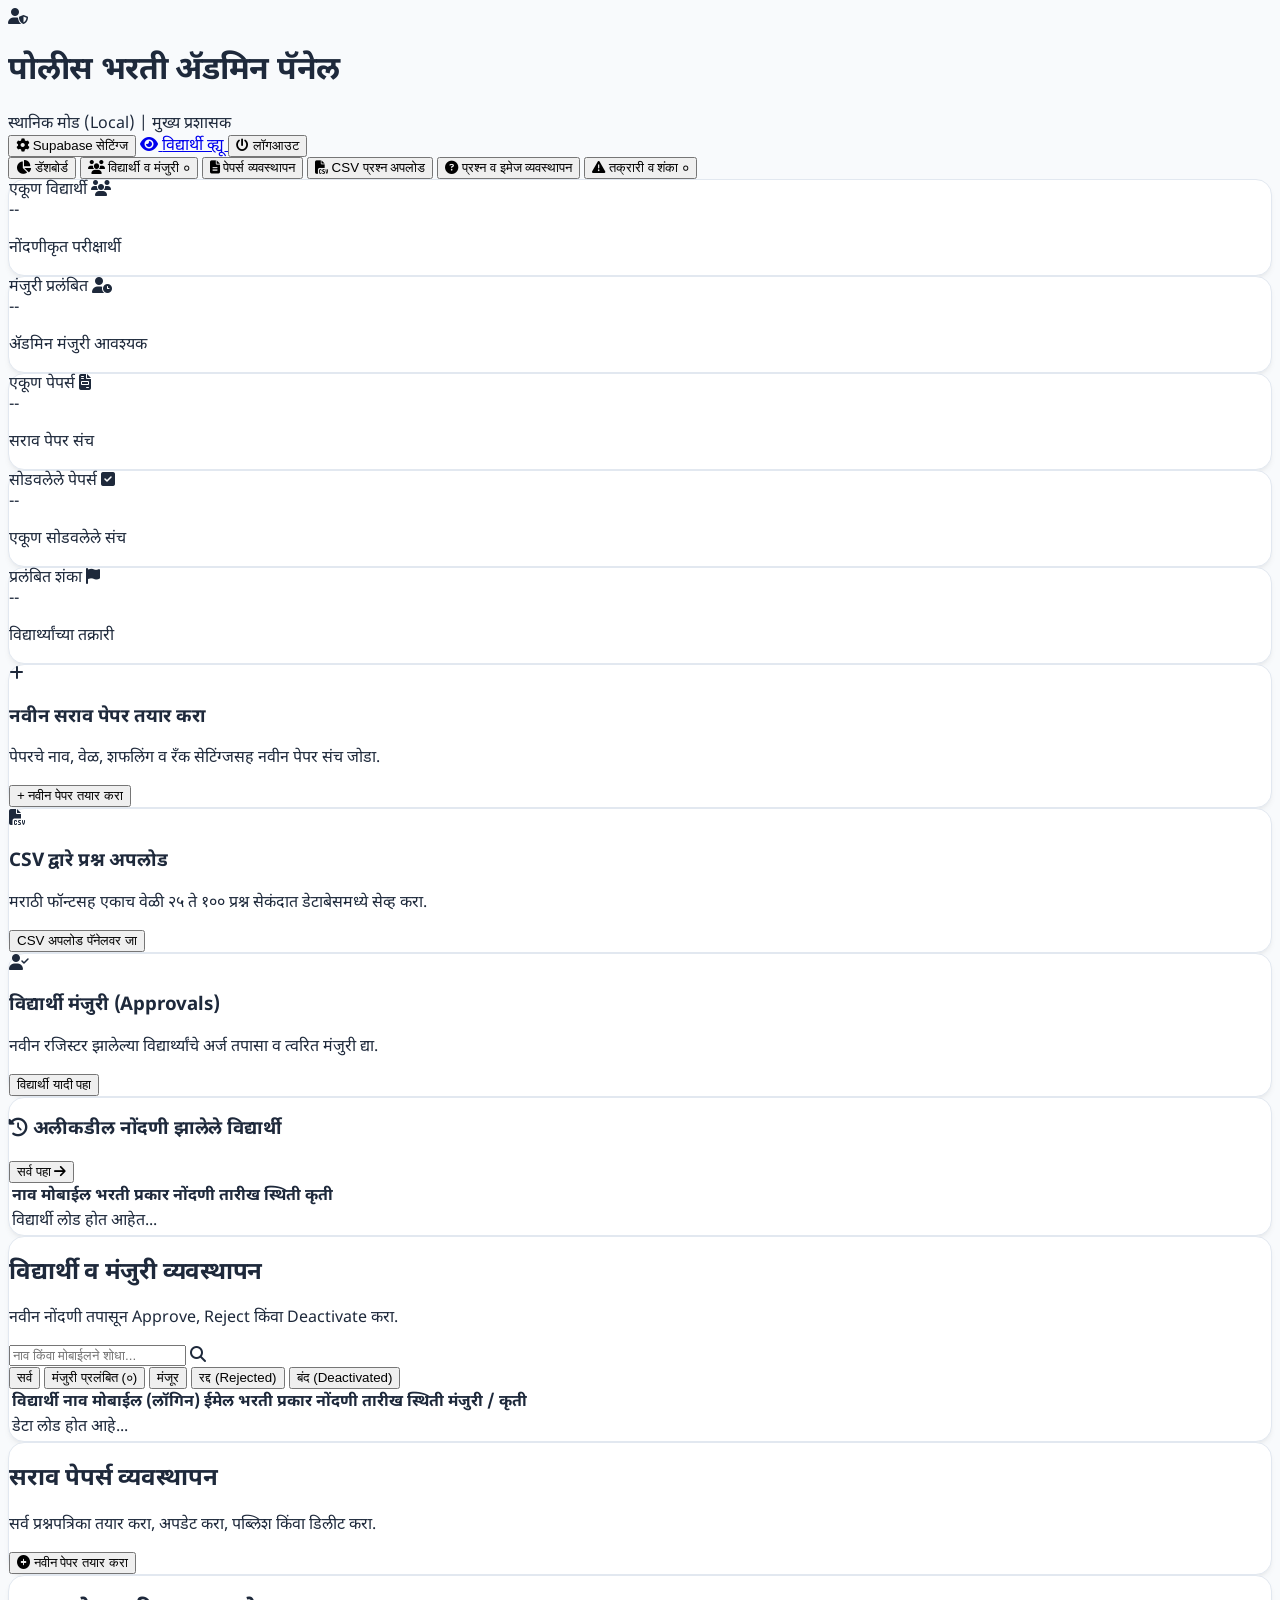
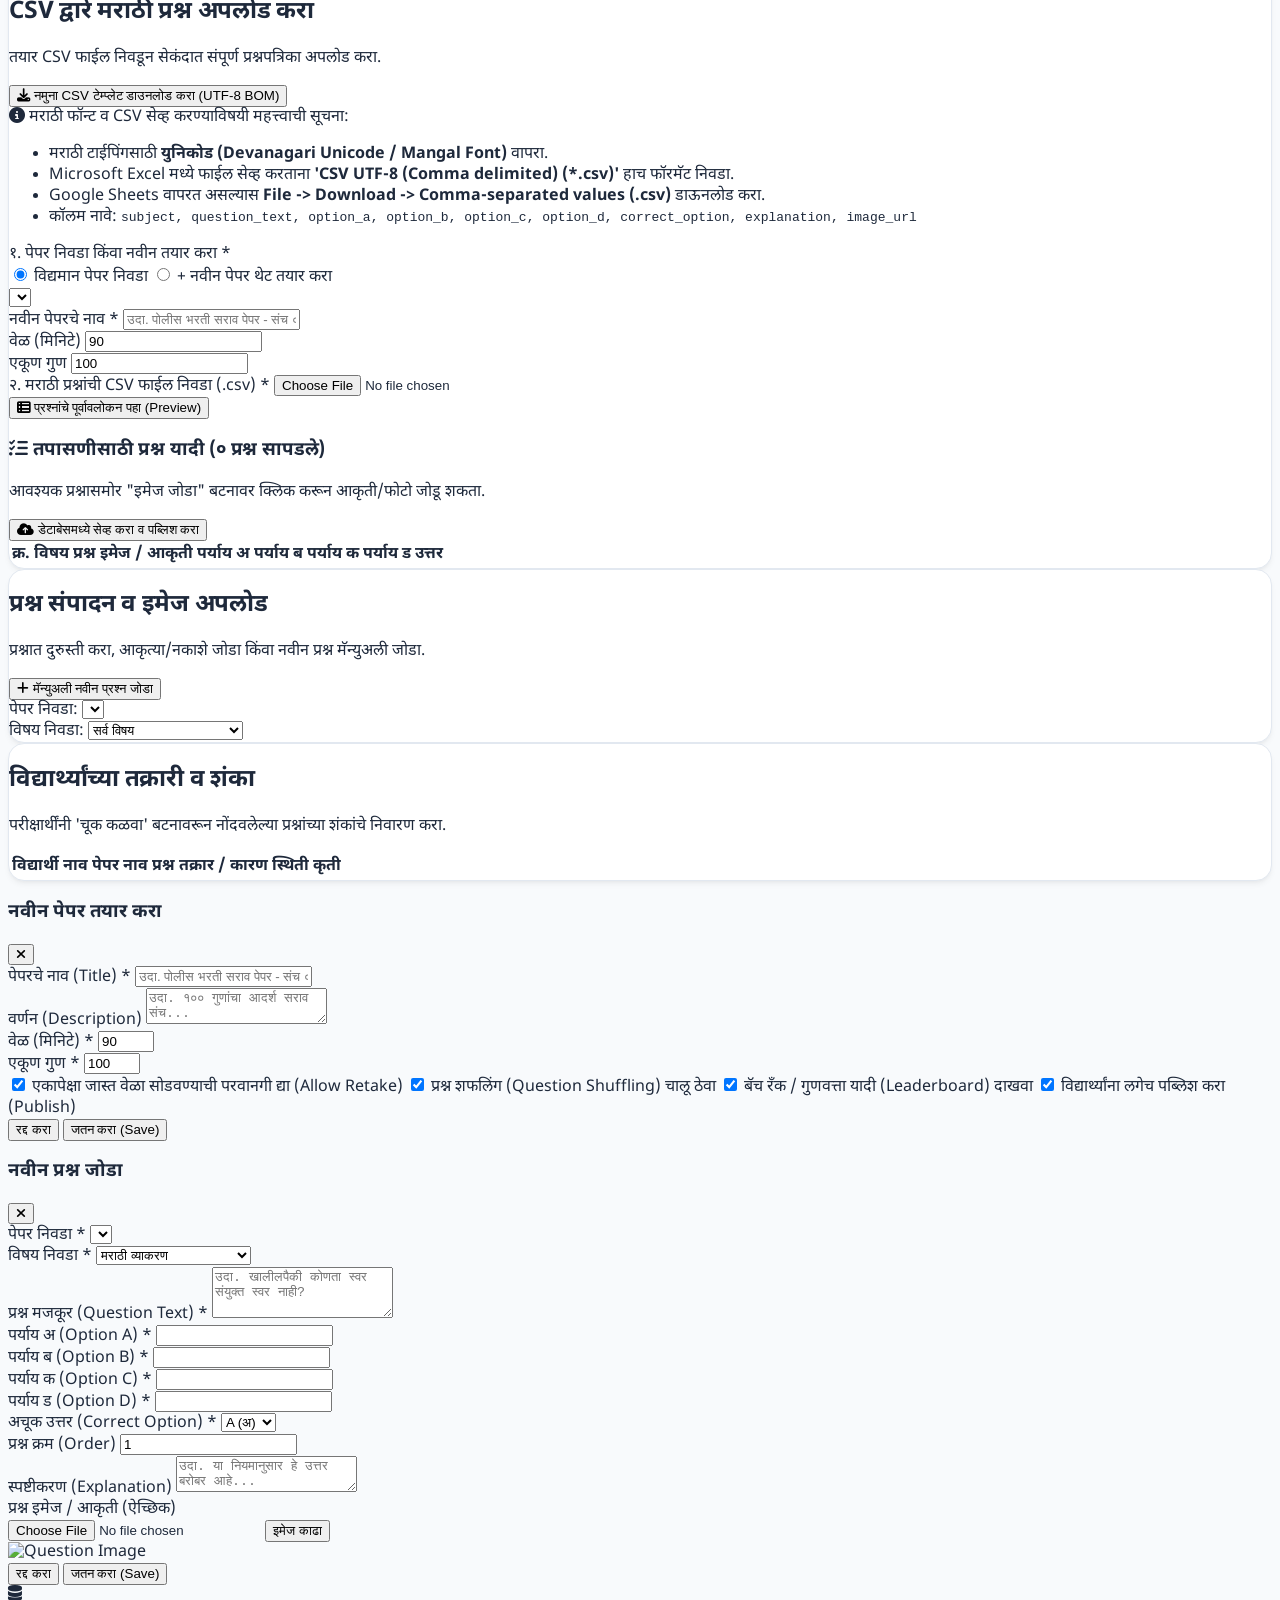
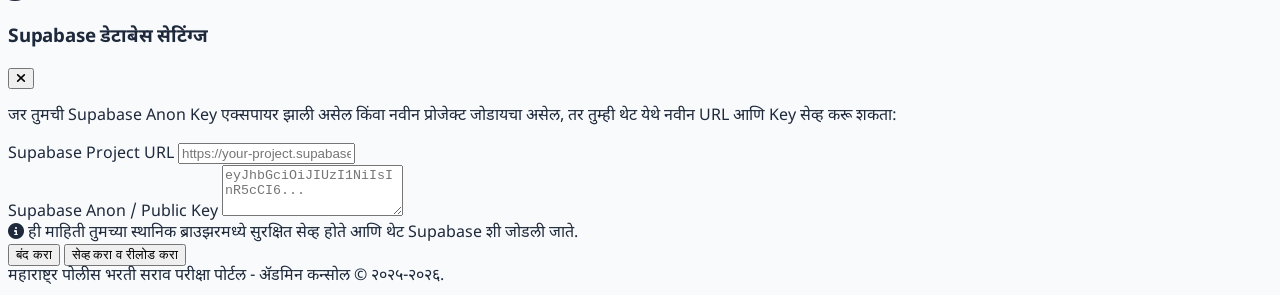
==== commit b9ccecaf: "Update admin.html CSV अपलोडमध्ये थेट नवीन पेपर तयार करणे, पूर्वावलोकन टेबलमध्ये "इमेज जोडा" कॉलम" ====
--- a/admin.html
+++ b/admin.html
@@ -356,14 +356,46 @@
 
                 <!-- CSV अपलोड फॉर्म -->
                 <div class="p-6 bg-slate-50 rounded-xl border border-slate-200 space-y-4">
-                    <!-- १. कोणत्या पेपरमध्ये टाकायचे? -->
-                    <div>
-                        <label class="block text-xs font-bold text-slate-700 uppercase mb-1.5">
-                            १. पेपर निवडा (Select Target Paper) *
+                    <!-- १. कोणत्या पेपरमध्ये टाकायचे किंवा नवीन बनवायचा? -->
+                    <div class="space-y-2">
+                        <label class="block text-xs font-bold text-slate-700 uppercase">
+                            १. पेपर निवडा किंवा नवीन तयार करा *
                         </label>
-                        <select id="csvTargetPaperSelect" class="w-full sm:w-96 px-3 py-2 text-xs rounded-lg border border-slate-300 focus:ring-2 focus:ring-amber-500 bg-white font-medium">
-                            <!-- Paper options populated dynamically -->
-                        </select>
+                        <div class="flex flex-wrap items-center gap-3">
+                            <label class="flex items-center space-x-1.5 cursor-pointer text-xs font-semibold">
+                                <input type="radio" name="paperUploadMode" value="existing" checked onchange="togglePaperUploadMode()" class="text-blue-600">
+                                <span>विद्यमान पेपर निवडा</span>
+                            </label>
+                            <label class="flex items-center space-x-1.5 cursor-pointer text-xs font-semibold">
+                                <input type="radio" name="paperUploadMode" value="new" onchange="togglePaperUploadMode()" class="text-blue-600">
+                                <span class="text-amber-700 font-bold">+ नवीन पेपर थेट तयार करा</span>
+                            </label>
+                        </div>
+
+                        <!-- विद्यमान पेपर सिलेक्ट -->
+                        <div id="existingPaperGroup">
+                            <select id="csvTargetPaperSelect" class="w-full sm:w-96 px-3 py-2 text-xs rounded-lg border border-slate-300 focus:ring-2 focus:ring-amber-500 bg-white font-medium">
+                                <!-- Paper options populated dynamically -->
+                            </select>
+                        </div>
+
+                        <!-- नवीन पेपर तयार करणे इनपुट -->
+                        <div id="newPaperGroup" class="hidden p-3 bg-amber-50 rounded-lg border border-amber-200 space-y-2">
+                            <div>
+                                <label class="block text-[11px] font-bold text-slate-700 uppercase mb-1">नवीन पेपरचे नाव *</label>
+                                <input type="text" id="csvNewPaperTitle" placeholder="उदा. पोलीस भरती सराव पेपर - संच ०३" class="w-full px-3 py-2 text-xs rounded-lg border border-slate-300 bg-white outline-none">
+                            </div>
+                            <div class="grid grid-cols-2 gap-2">
+                                <div>
+                                    <label class="block text-[11px] font-bold text-slate-700 uppercase mb-1">वेळ (मिनिटे)</label>
+                                    <input type="number" id="csvNewPaperTime" value="90" min="10" class="w-full px-3 py-1.5 text-xs rounded-lg border border-slate-300 bg-white">
+                                </div>
+                                <div>
+                                    <label class="block text-[11px] font-bold text-slate-700 uppercase mb-1">एकूण गुण</label>
+                                    <input type="number" id="csvNewPaperMarks" value="100" min="10" class="w-full px-3 py-1.5 text-xs rounded-lg border border-slate-300 bg-white">
+                                </div>
+                            </div>
+                        </div>
                     </div>
 
                     <!-- २. फाईल निवडणे -->
@@ -394,16 +426,19 @@
                 <!-- CSV पूर्वावलोकन टेबल (Preview Section) -->
                 <div id="csvPreviewSection" class="hidden mt-6 space-y-4">
                     <div class="flex items-center justify-between">
-                        <h3 class="text-sm font-bold text-slate-900 flex items-center">
-                            <i class="fa-solid fa-list-check mr-2 text-emerald-600"></i>
-                            तपासणीसाठी प्रश्न यादी (<span id="previewCount">०</span> प्रश्न सापडले)
-                        </h3>
+                        <div>
+                            <h3 class="text-sm font-bold text-slate-900 flex items-center">
+                                <i class="fa-solid fa-list-check mr-2 text-emerald-600"></i>
+                                तपासणीसाठी प्रश्न यादी (<span id="previewCount">०</span> प्रश्न सापडले)
+                            </h3>
+                            <p class="text-[11px] text-slate-500">आवश्यक प्रश्नासमोर "इमेज जोडा" बटनावर क्लिक करून आकृती/फोटो जोडू शकता.</p>
+                        </div>
                         <button 
                             id="saveCsvQuestionsBtn" 
                             onclick="commitCsvQuestions()" 
                             class="px-6 py-2.5 rounded-xl bg-emerald-600 hover:bg-emerald-500 text-white font-bold text-xs transition shadow-md flex items-center"
                         >
-                            <i class="fa-solid fa-cloud-arrow-up mr-2"></i> डेटाबेसमध्ये सेव्ह करा (Save to Database)
+                            <i class="fa-solid fa-cloud-arrow-up mr-2"></i> डेटाबेसमध्ये सेव्ह करा व पब्लिश करा
                         </button>
                     </div>
 
@@ -412,13 +447,14 @@
                             <thead class="bg-slate-100 text-slate-700 uppercase font-bold sticky top-0 border-b border-slate-200">
                                 <tr>
                                     <th class="p-2.5 w-10">क्र.</th>
-                                    <th class="p-2.5 w-32">विषय</th>
+                                    <th class="p-2.5 w-28">विषय</th>
                                     <th class="p-2.5">प्रश्न</th>
+                                    <th class="p-2.5 w-24 text-center">इमेज / आकृती</th>
                                     <th class="p-2.5">पर्याय अ</th>
                                     <th class="p-2.5">पर्याय ब</th>
                                     <th class="p-2.5">पर्याय क</th>
                                     <th class="p-2.5">पर्याय ड</th>
-                                    <th class="p-2.5 w-16 text-center">उत्तर</th>
+                                    <th class="p-2.5 w-14 text-center">उत्तर</th>
                                 </tr>
                             </thead>
                             <tbody id="csvPreviewTableBody" class="divide-y divide-slate-100">
--- a/style.css
+++ b/style.css
@@ -0,0 +1,198 @@
+/* ====================================================================
+   महाराष्ट्र पोलीस भरती सराव परीक्षा पोर्टल - मुख्य स्टाइलशीट
+   Theme: Maharashtra Police Khaki & Deep Navy Blue
+   ==================================================================== */
+
+@import url('https://fonts.googleapis.com/css2?family=Inter:wght@400;500;600;700&family=Noto+Sans+Devanagari:wght@400;500;600;700;800&display=swap');
+
+:root {
+    --font-devanagari: 'Noto Sans Devanagari', 'Inter', sans-serif;
+    --police-blue: #0f2744;
+    --police-navy: #1e3a8a;
+    --police-khaki: #c29d59;
+    --police-khaki-light: #fef9ee;
+    --police-gold: #eab308;
+    --police-red: #dc2626;
+    --police-green: #16a34a;
+}
+
+body {
+    font-family: var(--font-devanagari);
+    background-color: #f8fafc;
+    color: #1e293b;
+    -webkit-font-smoothing: antialiased;
+}
+
+/* Devanagari Headings & Text */
+h1, h2, h3, h4, h5, h6, .marathi-text {
+    font-family: var(--font-devanagari);
+    letter-spacing: -0.01em;
+}
+
+/* Glassmorphism & Cards */
+.police-card {
+    background: #ffffff;
+    border-radius: 1rem;
+    border: 1px solid #e2e8f0;
+    box-shadow: 0 4px 6px -1px rgba(0, 0, 0, 0.05), 0 2px 4px -2px rgba(0, 0, 0, 0.05);
+    transition: all 0.2s ease-in-out;
+}
+
+.police-card:hover {
+    box-shadow: 0 10px 15px -3px rgba(0, 0, 0, 0.08), 0 4px 6px -4px rgba(0, 0, 0, 0.05);
+}
+
+.police-badge-gold {
+    background: linear-gradient(135deg, #fef3c7 0%, #fde68a 100%);
+    color: #92400e;
+    border: 1px solid #fcd34d;
+}
+
+.police-btn-primary {
+    background: linear-gradient(135deg, #1e3a8a 0%, #0f2744 100%);
+    color: white;
+    font-weight: 600;
+    padding: 0.75rem 1.5rem;
+    border-radius: 0.75rem;
+    transition: all 0.2s ease;
+    box-shadow: 0 4px 10px rgba(30, 58, 138, 0.25);
+}
+
+.police-btn-primary:hover {
+    background: linear-gradient(135deg, #1d4ed8 0%, #1e3a8a 100%);
+    transform: translateY(-1px);
+    box-shadow: 0 6px 14px rgba(30, 58, 138, 0.35);
+}
+
+.police-btn-khaki {
+    background: linear-gradient(135deg, #d97706 0%, #b45309 100%);
+    color: white;
+    font-weight: 600;
+    padding: 0.75rem 1.5rem;
+    border-radius: 0.75rem;
+    transition: all 0.2s ease;
+    box-shadow: 0 4px 10px rgba(180, 83, 9, 0.25);
+}
+
+.police-btn-khaki:hover {
+    background: linear-gradient(135deg, #f59e0b 0%, #d97706 100%);
+    transform: translateY(-1px);
+}
+
+/* Exam Options Styling */
+.option-item {
+    border: 2px solid #e2e8f0;
+    border-radius: 0.75rem;
+    padding: 1rem 1.25rem;
+    cursor: pointer;
+    transition: all 0.15s ease-in-out;
+    background-color: #ffffff;
+}
+
+.option-item:hover {
+    border-color: #93c5fd;
+    background-color: #eff6ff;
+}
+
+.option-item.selected {
+    border-color: #2563eb;
+    background-color: #dbeafe;
+    box-shadow: 0 0 0 1px #2563eb;
+}
+
+.option-badge {
+    width: 2rem;
+    height: 2rem;
+    border-radius: 9999px;
+    display: inline-flex;
+    align-items: center;
+    justify-content: center;
+    font-weight: 700;
+    font-size: 0.9rem;
+    margin-right: 0.75rem;
+    background-color: #f1f5f9;
+    color: #475569;
+}
+
+.option-item.selected .option-badge {
+    background-color: #2563eb;
+    color: #ffffff;
+}
+
+/* Question Palette Palette Grid */
+.palette-btn {
+    width: 2.75rem;
+    height: 2.75rem;
+    border-radius: 0.5rem;
+    font-weight: 600;
+    display: flex;
+    align-items: center;
+    justify-content: center;
+    transition: transform 0.1s ease, box-shadow 0.1s ease;
+    font-size: 0.95rem;
+}
+
+.palette-btn:hover {
+    transform: scale(1.08);
+}
+
+.palette-btn.current {
+    box-shadow: 0 0 0 3px #3b82f6 !important;
+}
+
+.palette-btn.not-visited {
+    background-color: #f1f5f9;
+    color: #475569;
+    border: 1px solid #cbd5e1;
+}
+
+.palette-btn.not-answered {
+    background-color: #fee2e2;
+    color: #b91c1c;
+    border: 1px solid #f87171;
+}
+
+.palette-btn.answered {
+    background-color: #dcfce7;
+    color: #15803d;
+    border: 1px solid #4ade80;
+}
+
+.palette-btn.marked-review {
+    background-color: #f3e8ff;
+    color: #7e22ce;
+    border: 1px solid #c084fc;
+}
+
+.palette-btn.answered-review {
+    background-color: #ede9fe;
+    color: #6d28d9;
+    border: 2px solid #8b5cf6;
+    position: relative;
+}
+
+.palette-btn.answered-review::after {
+    content: '';
+    position: absolute;
+    top: 2px;
+    right: 2px;
+    width: 8px;
+    height: 8px;
+    border-radius: 9999px;
+    background-color: #10b981;
+}
+
+/* Print Styles for Report */
+@media print {
+    .no-print {
+        display: none !important;
+    }
+    body {
+        background-color: #ffffff !important;
+        font-size: 12pt;
+    }
+    .police-card {
+        box-shadow: none !important;
+        border: 1px solid #ccc !important;
+    }
+}
